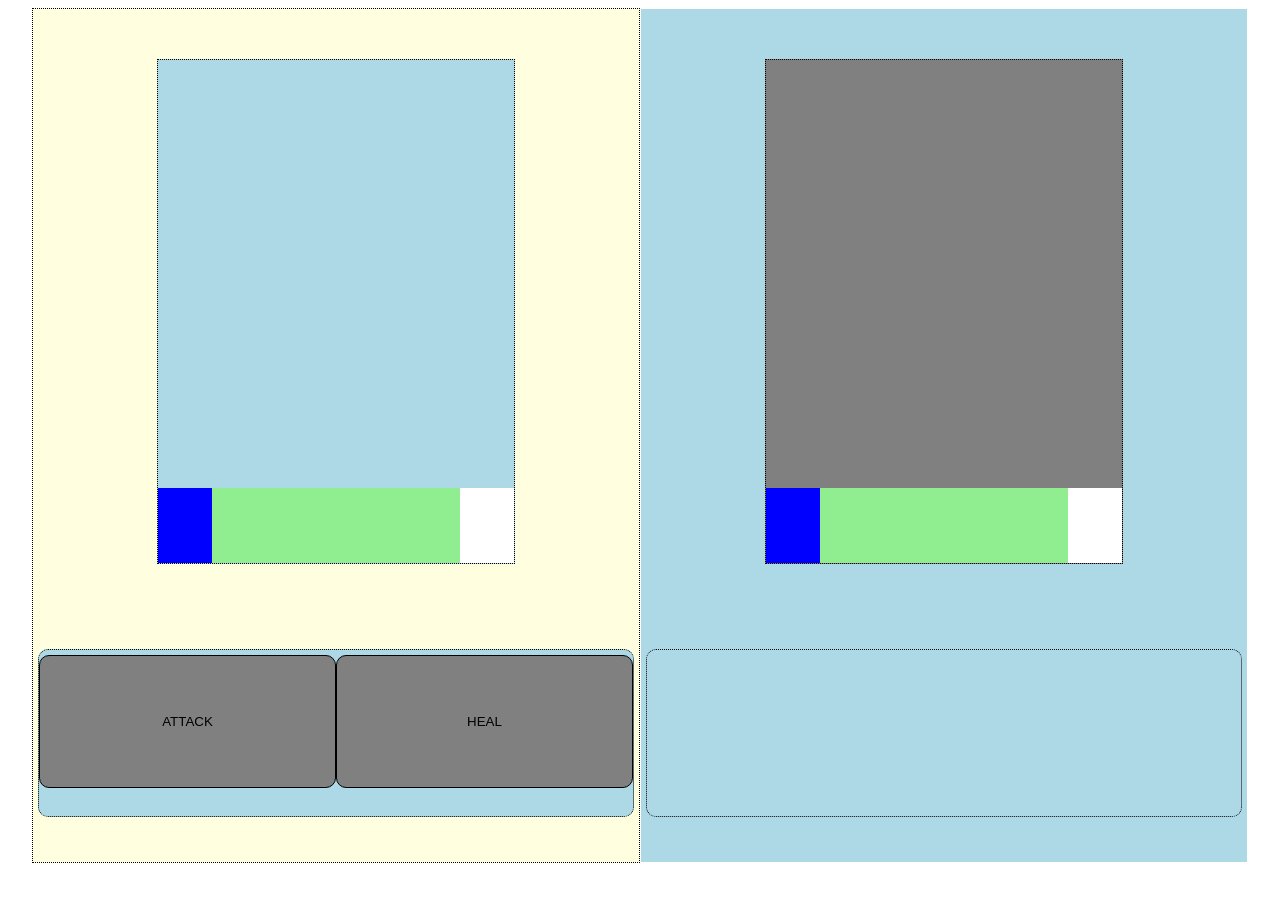
==== main.html @ 26bba5b1 "everything is on the place in the page where it should be, now working on updating the DOM when dama" ====
<!DOCTYPE html>
<html>

<head>
  <meta charset="utf-8">
  <title>Fantasy Fight Extreme</title>
  <link rel="stylesheet" href="style.css">
</head>

<body>

  <div class="site-wrap">
    <!-- <div class="fight">
        <p>FIGHT!</p>
      </div> -->
    <div class="char-col">
      <div class="character">
        <!-- <img src="./science-gifs/einstein/ezgif.com-crop.gif" alt="einstein"/> -->
        <div class="status-div">
          <div class="status-box" id="char-health">
          </div>
          <div class="status-box" id="char-heals">
          </div>
        </div>
      </div>
      <div class="button-panel">
        <button type="button" id="attack" active=false>ATTACK</button>
        <button type="button" id="heal" active=false>HEAL</button>
      </div>
    </div>

    <div class="enemy-col">
      <div class="enemy one">
        <div class="status-div">
          <div class="status-box" id="enemy-health">
          </div>
          <div class="status-box" id="enemy-heals">
          </div>
        </div>
      </div>
      <div class="button-panel">
        <!-- Note, just filler so the columns will display correctly  -->
      </div>

    </div>
  </div>

  <script src="game.js"></script>

</body>

</html>
---- style.css ----
* {
  box-sizing: border-box;
}

body {

}

img {
  height: 100%;
}

p {
  font-size: 20px;
  color: black;
}

.site-wrap {
  position: relative;
  height: 95vh;
  width: 95vw;
  background: lightgreen;
  margin: 0 auto;
}

/*.fight {
  width: 30%;
  height: 15%;
  background: rgba(0,0,0,0.5);
  margin-top: 15px;
  float: center;
  text-align: center;
}*/

.char-col {
  position: relative;
  width: 50%;
  height: 100%;
  padding: 5px;
  background: lightyellow;
  border: 1px dotted black;
  float: left;
  display: flex;
  flex-direction: column;
  justify-content: space-around;
}

.character {
  position: relative;
  height: 60%;
  width: 60%;
  background: lightblue;
  border: 1px dotted black;
  margin: 5px auto;
}

.status-div {
  position: absolute;
  bottom: 0;
  height: 15%;
  width: 100%;
  background: lightgreen;
}

.status-box {
  height: 100%;
  width: 15%;
  position: absolute;
}

#char-health {
  background: blue;
  left: 0;
}

#char-heals {
  background: white;
  right: 0;
}

#enemy-health {
  background: blue;
  left: 0;
}


#enemy-heals {
  background: white;
  right: 0;
}

.button-panel {
  height: 20%;
  width: 100%;
  margin: 0 auto;
  background: lightblue;
  border: 1px dotted black;
  border-radius: 10px;
}

/* come back to this later, makes the button div bigger to indicate that you can attack, etc.*/
.active {
  position: absolute;
  width: 110%;
  height: 70%;
  bottom: 0;
}

button {
  position: relative;
  float: left;
  height: 80%;
  width: 50%;
  margin: 5px 0 5px 0;
  background: gray;
  border: 1px solid black;
  border-radius: 10px;
}

.enemy-col {
  position: relative;
  width: 50%;
  height: 100%;
  padding: 5px;
  background: lightblue;
  border: 1px solid white;
  float: left;
  display: flex;
  flex-direction: column;
  justify-content: space-around;
}

.enemy {
  position: relative;
  height: 60%;
  width: 60%;
  margin: 5px auto;
  background: gray;
  border: 1px dotted black;
}
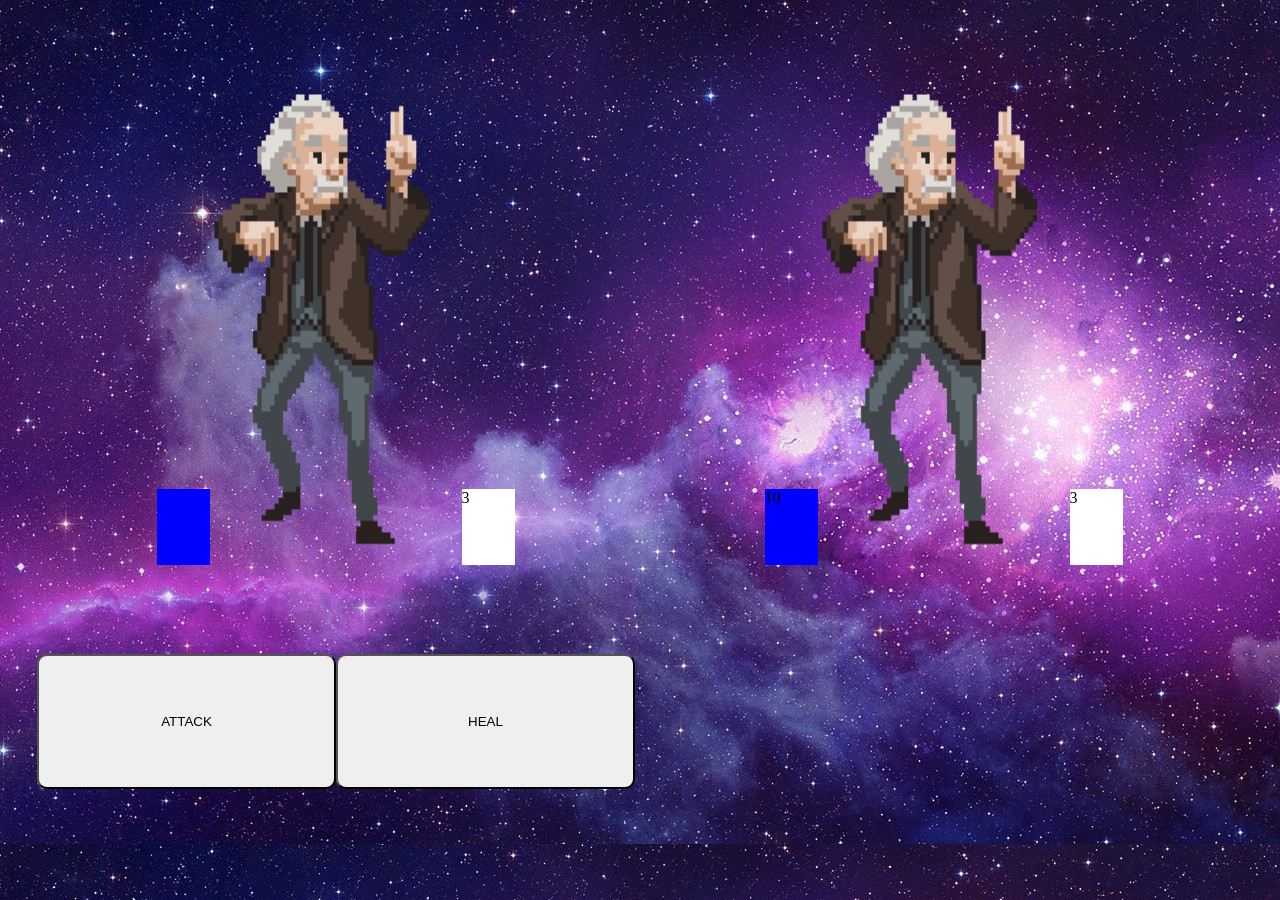
==== commit dfa45b75: "about to start working on the transitions for HP/heal count" ====
--- a/main.html
+++ b/main.html
@@ -10,12 +10,10 @@
 <body>
 
   <div class="site-wrap">
-    <!-- <div class="fight">
-        <p>FIGHT!</p>
-      </div> -->
+    <!-- <img src="./bg/galaxy.jpg" alt="" /> -->
     <div class="char-col">
       <div class="character">
-        <!-- <img src="./science-gifs/einstein/ezgif.com-crop.gif" alt="einstein"/> -->
+        <img src="./science-gifs/einstein/ezgif.com-crop.gif" alt="einstein"/>
         <div class="status-div">
           <div class="status-box" id="char-health">
           </div>
@@ -31,6 +29,7 @@
 
     <div class="enemy-col">
       <div class="enemy one">
+        <img src="./science-gifs/einstein/ezgif.com-crop.gif" alt="einstein"/>
         <div class="status-div">
           <div class="status-box" id="enemy-health">
           </div>
--- a/style.css
+++ b/style.css
@@ -3,11 +3,12 @@
 }
 
 body {
-
+  background: url(./bg/galaxy.jpg);
 }
 
 img {
   height: 100%;
+  width: 100%;
 }
 
 p {
@@ -16,11 +17,10 @@
 }
 
 .site-wrap {
-  position: relative;
   height: 95vh;
   width: 95vw;
-  background: lightgreen;
   margin: 0 auto;
+  z-index: -1;
 }
 
 /*.fight {
@@ -37,8 +37,6 @@
   width: 50%;
   height: 100%;
   padding: 5px;
-  background: lightyellow;
-  border: 1px dotted black;
   float: left;
   display: flex;
   flex-direction: column;
@@ -49,8 +47,6 @@
   position: relative;
   height: 60%;
   width: 60%;
-  background: lightblue;
-  border: 1px dotted black;
   margin: 5px auto;
 }
 
@@ -59,7 +55,6 @@
   bottom: 0;
   height: 15%;
   width: 100%;
-  background: lightgreen;
 }
 
 .status-box {
@@ -93,9 +88,6 @@
   height: 20%;
   width: 100%;
   margin: 0 auto;
-  background: lightblue;
-  border: 1px dotted black;
-  border-radius: 10px;
 }
 
 /* come back to this later, makes the button div bigger to indicate that you can attack, etc.*/
@@ -112,8 +104,6 @@
   height: 80%;
   width: 50%;
   margin: 5px 0 5px 0;
-  background: gray;
-  border: 1px solid black;
   border-radius: 10px;
 }
 
@@ -122,8 +112,6 @@
   width: 50%;
   height: 100%;
   padding: 5px;
-  background: lightblue;
-  border: 1px solid white;
   float: left;
   display: flex;
   flex-direction: column;
@@ -135,6 +123,4 @@
   height: 60%;
   width: 60%;
   margin: 5px auto;
-  background: gray;
-  border: 1px dotted black;
 }
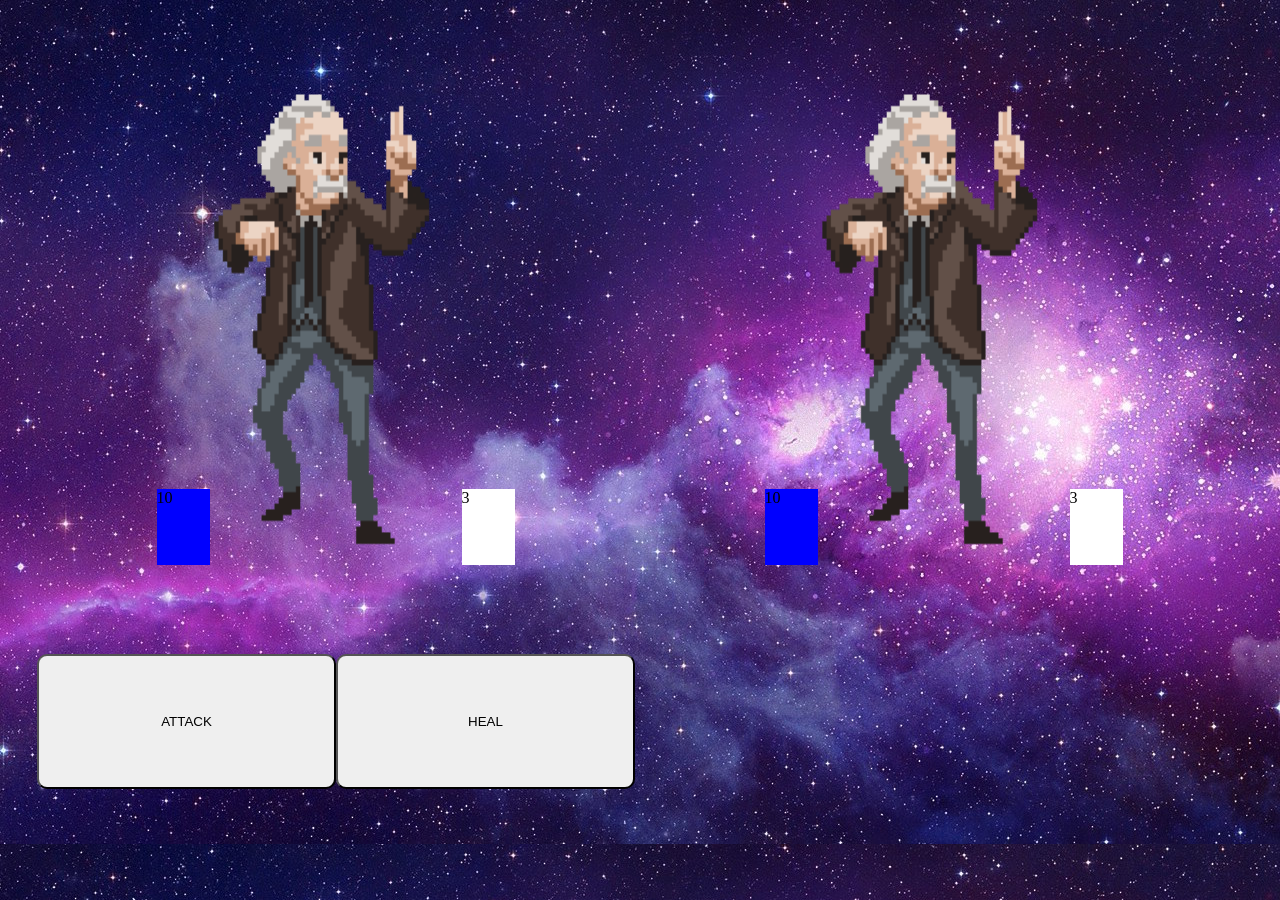
==== commit 49b91801: "on the path to getting these animations done. appecreating and appending children instead of alterin" ====
--- a/main.html
+++ b/main.html
@@ -5,12 +5,15 @@
   <meta charset="utf-8">
   <title>Fantasy Fight Extreme</title>
   <link rel="stylesheet" href="style.css">
+  <link rel="stylesheet" href="animations.css">
 </head>
 
 <body>
+  <audio autoplay>
+  <source src="./audio/audio.mp3" type="audio/mpeg">
+</audio>
 
   <div class="site-wrap">
-    <!-- <img src="./bg/galaxy.jpg" alt="" /> -->
     <div class="char-col">
       <div class="character">
         <img src="./science-gifs/einstein/ezgif.com-crop.gif" alt="einstein"/>
--- a/style.css
+++ b/style.css
@@ -20,7 +20,6 @@
   height: 95vh;
   width: 95vw;
   margin: 0 auto;
-  z-index: -1;
 }
 
 /*.fight {
--- a/animations.css
+++ b/animations.css
@@ -0,0 +1,48 @@
+.slideUp{
+	animation-name: slideUp;
+	-webkit-animation-name: slideUp;
+
+	animation-duration: 0.5s;
+	-webkit-animation-duration: 0.5s;
+
+	animation-timing-function: ease;
+	-webkit-animation-timing-function: ease;
+
+	visibility: visible !important;
+}
+
+@keyframes slideUp {
+	0% {
+		transform: translateY(150%);
+	}
+	100% {
+		transform: translateY(0%);
+	}
+}
+
+
+
+.face:hover {
+  animation: shake 0.82s cubic-bezier(.36,.07,.19,.97) both;
+  transform: translate3d(0, 0, 0);
+  backface-visibility: hidden;
+  perspective: 1000px;
+}
+
+@keyframes shake {
+  10%, 90% {
+    transform: translate3d(-1px, 0, 0);
+  }
+
+  20%, 80% {
+    transform: translate3d(2px, 0, 0);
+  }
+
+  30%, 50%, 70% {
+    transform: translate3d(-4px, 0, 0);
+  }
+
+  40%, 60% {
+    transform: translate3d(4px, 0, 0);
+  }
+}
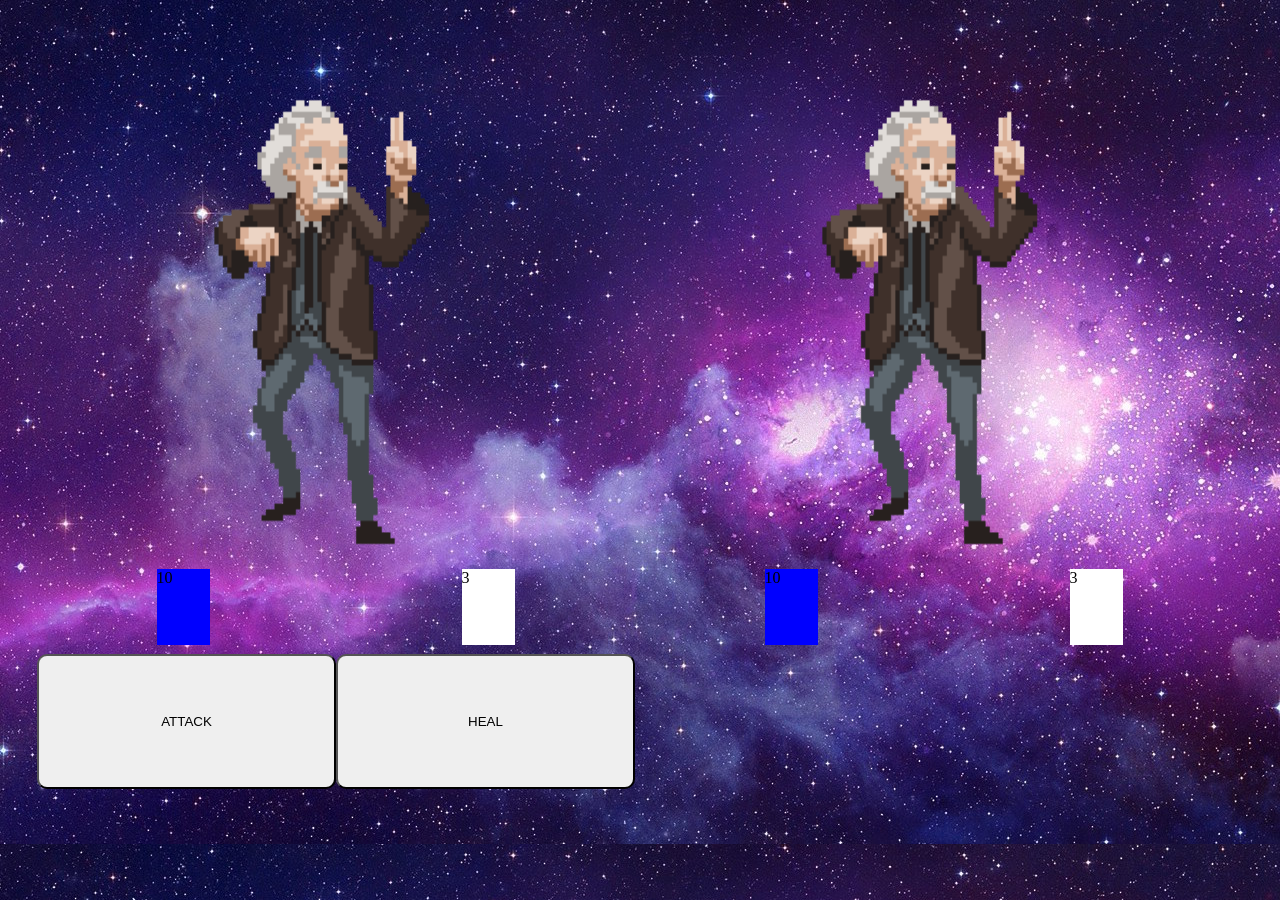
==== commit aa022c00: "IT WORKSgit add -A! char health/heals now animate. moving onto gif shaking" ====
--- a/main.html
+++ b/main.html
@@ -9,18 +9,18 @@
 </head>
 
 <body>
-  <audio autoplay>
-  <source src="./audio/audio.mp3" type="audio/mpeg">
-</audio>
+  <!-- <audio autoplay>
+    <source src="./audio/audio.mp3" type="audio/mpeg">
+  </audio> -->
 
   <div class="site-wrap">
     <div class="char-col">
       <div class="character">
-        <img src="./science-gifs/einstein/ezgif.com-crop.gif" alt="einstein"/>
+        <img src="./science-gifs/einstein/ezgif.com-crop.gif" alt="einstein" />
         <div class="status-div">
-          <div class="status-box" id="char-health">
+          <div class="status-box slideUp-1" id="char-health">
           </div>
-          <div class="status-box" id="char-heals">
+          <div class="status-box slideUp-1" id="char-heals">
           </div>
         </div>
       </div>
@@ -32,11 +32,11 @@
 
     <div class="enemy-col">
       <div class="enemy one">
-        <img src="./science-gifs/einstein/ezgif.com-crop.gif" alt="einstein"/>
+        <img src="./science-gifs/einstein/ezgif.com-crop.gif" alt="einstein" />
         <div class="status-div">
-          <div class="status-box" id="enemy-health">
+          <div class="status-box slideUp-1" id="enemy-health">
           </div>
-          <div class="status-box" id="enemy-heals">
+          <div class="status-box slideUp-1" id="enemy-heals">
           </div>
         </div>
       </div>
--- a/style.css
+++ b/style.css
@@ -50,7 +50,7 @@
 }
 
 .status-div {
-  position: absolute;
+  position: relative;
   bottom: 0;
   height: 15%;
   width: 100%;
--- a/animations.css
+++ b/animations.css
@@ -1,9 +1,9 @@
-.slideUp{
-	animation-name: slideUp;
-	-webkit-animation-name: slideUp;
+.slideUp-1{
+	animation-name: slideUp-1;
+	-webkit-animation-name: slideUp-1;
 
-	animation-duration: 0.5s;
-	-webkit-animation-duration: 0.5s;
+  animation-duration: 0.75s;
+	-webkit-animation-duration: 0.75s;
 
 	animation-timing-function: ease;
 	-webkit-animation-timing-function: ease;
@@ -11,38 +11,77 @@
 	visibility: visible !important;
 }
 
-@keyframes slideUp {
+@keyframes slideUp-1 {
 	0% {
-		transform: translateY(150%);
+		transform: translateY(300%);
 	}
 	100% {
 		transform: translateY(0%);
 	}
 }
 
+.slideUp-2{
+	animation-name: slideUp-2;
+	-webkit-animation-name: slideUp-2;
 
+	animation-duration: 0.75s;
+	-webkit-animation-duration: 0.75s;
 
-.face:hover {
+	animation-timing-function: ease;
+	-webkit-animation-timing-function: ease;
+
+	visibility: visible !important;
+}
+
+@keyframes slideUp-2 {
+	0% {
+		transform: translateY(300%);
+	}
+	100% {
+		transform: translateY(0%);
+	}
+}
+
+.shake-1 {
   animation: shake 0.82s cubic-bezier(.36,.07,.19,.97) both;
   transform: translate3d(0, 0, 0);
   backface-visibility: hidden;
   perspective: 1000px;
 }
 
-@keyframes shake {
+@keyframes shake-1 {
   10%, 90% {
     transform: translate3d(-1px, 0, 0);
   }
-
   20%, 80% {
     transform: translate3d(2px, 0, 0);
   }
-
   30%, 50%, 70% {
     transform: translate3d(-4px, 0, 0);
   }
-
   40%, 60% {
     transform: translate3d(4px, 0, 0);
   }
 }
+
+.shake-1 {
+  animation: shake 0.82s cubic-bezier(.36,.07,.19,.97) both;
+  transform: translate3d(0, 0, 0);
+  backface-visibility: hidden;
+  perspective: 1000px;
+}
+
+@keyframes shake-2 {
+  10%, 90% {
+    transform: translate3d(-1px, 0, 0);
+  }
+  20%, 80% {
+    transform: translate3d(2px, 0, 0);
+  }
+  30%, 50%, 70% {
+    transform: translate3d(-4px, 0, 0);
+  }
+  40%, 60% {
+    transform: translate3d(4px, 0, 0);
+  }
+}
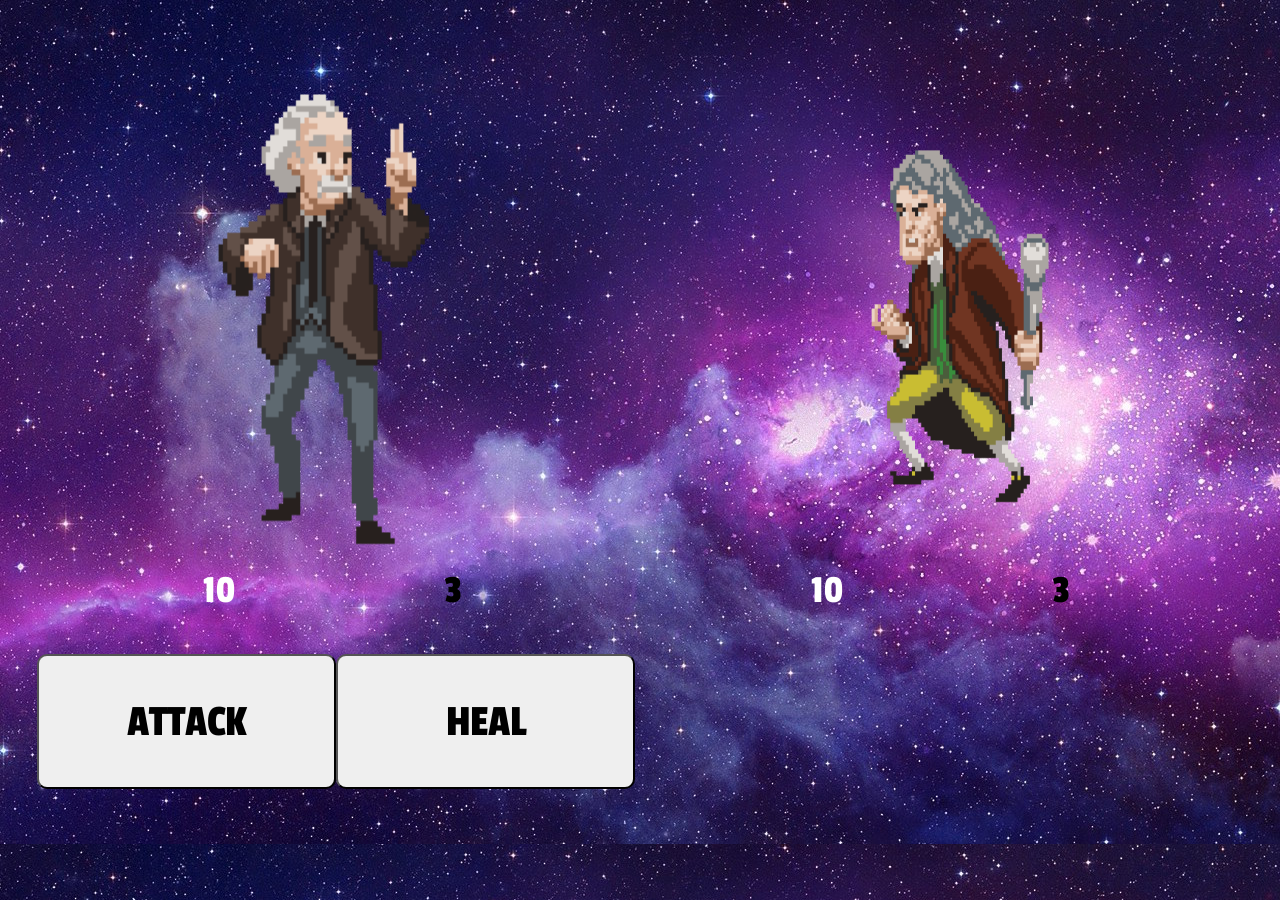
==== commit a4d7c4e1: "rounding the bend, wrapping up on animations, creating gameover/victory screens" ====
--- a/main.html
+++ b/main.html
@@ -6,17 +6,18 @@
   <title>Fantasy Fight Extreme</title>
   <link rel="stylesheet" href="style.css">
   <link rel="stylesheet" href="animations.css">
+  <link href='https://fonts.googleapis.com/css?family=Passion+One:700|Signika+Negative|Stardos+Stencil' rel='stylesheet' type='text/css'>
 </head>
 
 <body>
-  <!-- <audio autoplay>
+  <audio autoplay>
     <source src="./audio/audio.mp3" type="audio/mpeg">
-  </audio> -->
+  </audio>
 
   <div class="site-wrap">
     <div class="char-col">
       <div class="character">
-        <img src="./science-gifs/einstein/ezgif.com-crop.gif" alt="einstein" />
+        <img src="./gifs/einstein.gif" alt="einstein" />
         <div class="status-div">
           <div class="status-box slideUp-1" id="char-health">
           </div>
@@ -31,8 +32,8 @@
     </div>
 
     <div class="enemy-col">
-      <div class="enemy one">
-        <img src="./science-gifs/einstein/ezgif.com-crop.gif" alt="einstein" />
+      <div class="enemy">
+        <img src="./gifs/newton.gif" class = "flip" alt="newton" />
         <div class="status-div">
           <div class="status-box slideUp-1" id="enemy-health">
           </div>
--- a/style.css
+++ b/style.css
@@ -58,29 +58,32 @@
 
 .status-box {
   height: 100%;
-  width: 15%;
+  width: 35%;
   position: absolute;
+  font-family: 'Passion One', bold;
+  font-size: 40px;
+  text-align: center;
 }
 
 #char-health {
-  background: blue;
   left: 0;
+  color: white;
 }
 
 #char-heals {
-  background: white;
   right: 0;
+  color: black;
 }
 
 #enemy-health {
-  background: blue;
   left: 0;
+  color: white;
 }
 
 
 #enemy-heals {
-  background: white;
   right: 0;
+  color: black;
 }
 
 .button-panel {
@@ -104,6 +107,8 @@
   width: 50%;
   margin: 5px 0 5px 0;
   border-radius: 10px;
+  font-family: 'Passion One', bold;
+  font-size: 45px;
 }
 
 .enemy-col {
--- a/animations.css
+++ b/animations.css
@@ -49,39 +49,45 @@
   perspective: 1000px;
 }
 
-@keyframes shake-1 {
+@keyframes shake {
   10%, 90% {
-    transform: translate3d(-1px, 0, 0);
+    transform: translate3d(-5px, 0, 0);
   }
+
   20%, 80% {
-    transform: translate3d(2px, 0, 0);
+    transform: translate3d(5px, 0, 0);
   }
+
   30%, 50%, 70% {
-    transform: translate3d(-4px, 0, 0);
+    transform: translate3d(-7px, 0, 0);
   }
+
   40%, 60% {
-    transform: translate3d(4px, 0, 0);
+    transform: translate3d(9px, 0, 0);
   }
 }
 
-.shake-1 {
+.shake-2 {
   animation: shake 0.82s cubic-bezier(.36,.07,.19,.97) both;
   transform: translate3d(0, 0, 0);
   backface-visibility: hidden;
   perspective: 1000px;
 }
 
-@keyframes shake-2 {
+/*@keyframes shake-2 {
   10%, 90% {
-    transform: translate3d(-1px, 0, 0);
+    transform: translate3d(-5px, 0, 0);
   }
+
   20%, 80% {
-    transform: translate3d(2px, 0, 0);
+    transform: translate3d(5px, 0, 0);
   }
+
   30%, 50%, 70% {
-    transform: translate3d(-4px, 0, 0);
+    transform: translate3d(-7px, 0, 0);
   }
+
   40%, 60% {
-    transform: translate3d(4px, 0, 0);
+    transform: translate3d(9px, 0, 0);
   }
-}
+}*/
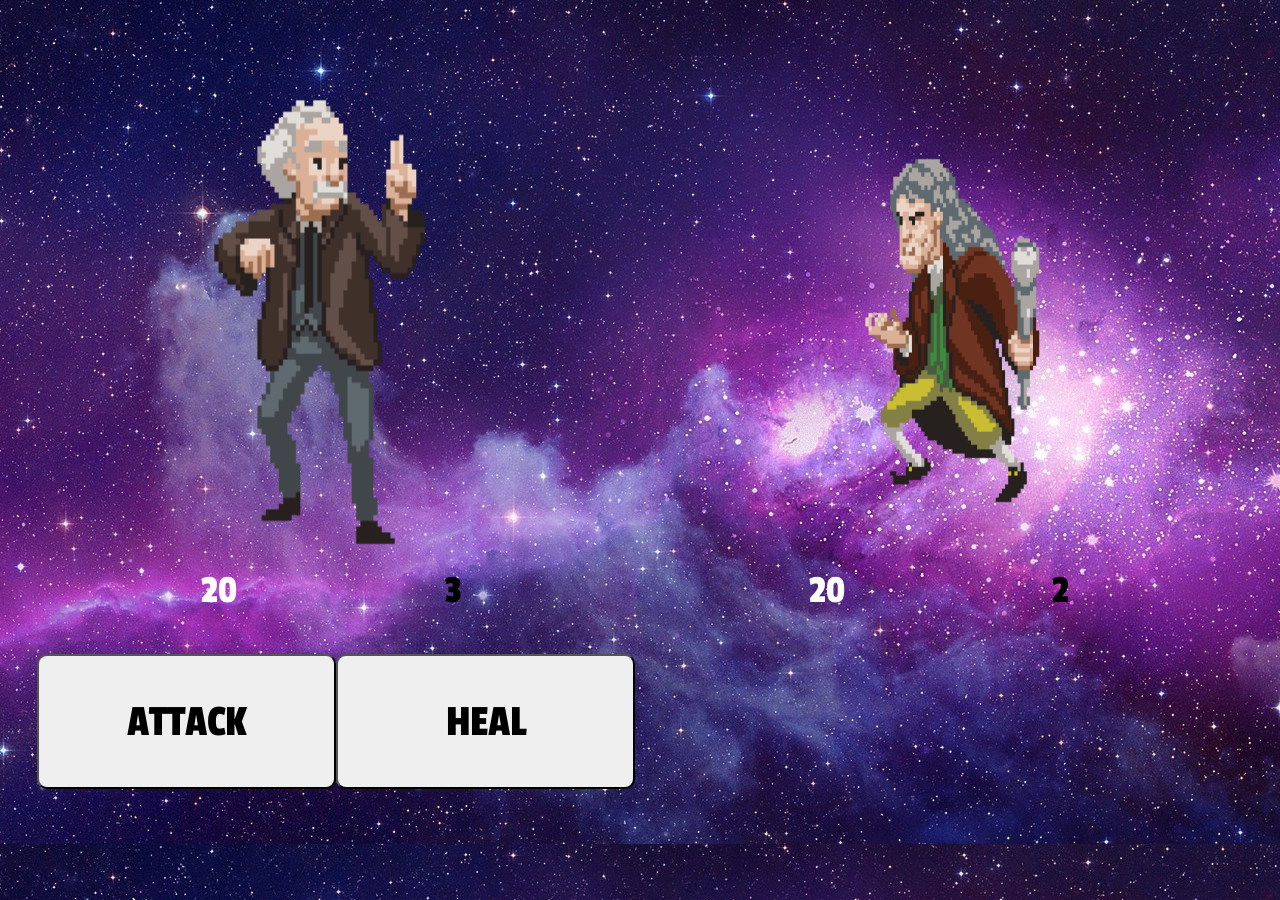
==== commit a52b5fd3: "weirdly, game win/lose is not firing when it should..." ====
--- a/main.html
+++ b/main.html
@@ -10,13 +10,13 @@
 </head>
 
 <body>
-  <audio autoplay>
+  <!-- <audio autoplay>
     <source src="./audio/audio.mp3" type="audio/mpeg">
-  </audio>
+  </audio> -->
 
   <div class="site-wrap">
     <div class="char-col">
-      <div class="character">
+      <div class="character shake-1">
         <img src="./gifs/einstein.gif" alt="einstein" />
         <div class="status-div">
           <div class="status-box slideUp-1" id="char-health">
@@ -32,7 +32,7 @@
     </div>
 
     <div class="enemy-col">
-      <div class="enemy">
+      <div class="enemy shake-1">
         <img src="./gifs/newton.gif" class = "flip" alt="newton" />
         <div class="status-div">
           <div class="status-box slideUp-1" id="enemy-health">
@@ -42,7 +42,7 @@
         </div>
       </div>
       <div class="button-panel">
-        <!-- Note, just filler so the columns will display correctly  -->
+        <!-- Filler so flexbox will put the enemy column in the right spot  -->
       </div>
 
     </div>
--- a/style.css
+++ b/style.css
@@ -11,25 +11,11 @@
   width: 100%;
 }
 
-p {
-  font-size: 20px;
-  color: black;
-}
-
 .site-wrap {
   height: 95vh;
   width: 95vw;
   margin: 0 auto;
 }
-
-/*.fight {
-  width: 30%;
-  height: 15%;
-  background: rgba(0,0,0,0.5);
-  margin-top: 15px;
-  float: center;
-  text-align: center;
-}*/
 
 .char-col {
   position: relative;
@@ -128,3 +114,11 @@
   width: 60%;
   margin: 5px auto;
 }
+
+.gameOver {
+  font-family: 'Passion One', bold;
+  font-size: 80px;
+  color: white;
+  margin: 0 auto;
+  padding: 10px;
+};
--- a/animations.css
+++ b/animations.css
@@ -49,6 +49,13 @@
   perspective: 1000px;
 }
 
+.shake-2 {
+  animation: shake 0.82s cubic-bezier(.36,.07,.19,.97) both;
+  transform: translate3d(0, 0, 0);
+  backface-visibility: hidden;
+  perspective: 1000px;
+}
+
 @keyframes shake {
   10%, 90% {
     transform: translate3d(-5px, 0, 0);
@@ -66,28 +73,3 @@
     transform: translate3d(9px, 0, 0);
   }
 }
-
-.shake-2 {
-  animation: shake 0.82s cubic-bezier(.36,.07,.19,.97) both;
-  transform: translate3d(0, 0, 0);
-  backface-visibility: hidden;
-  perspective: 1000px;
-}
-
-/*@keyframes shake-2 {
-  10%, 90% {
-    transform: translate3d(-5px, 0, 0);
-  }
-
-  20%, 80% {
-    transform: translate3d(5px, 0, 0);
-  }
-
-  30%, 50%, 70% {
-    transform: translate3d(-7px, 0, 0);
-  }
-
-  40%, 60% {
-    transform: translate3d(9px, 0, 0);
-  }
-}*/
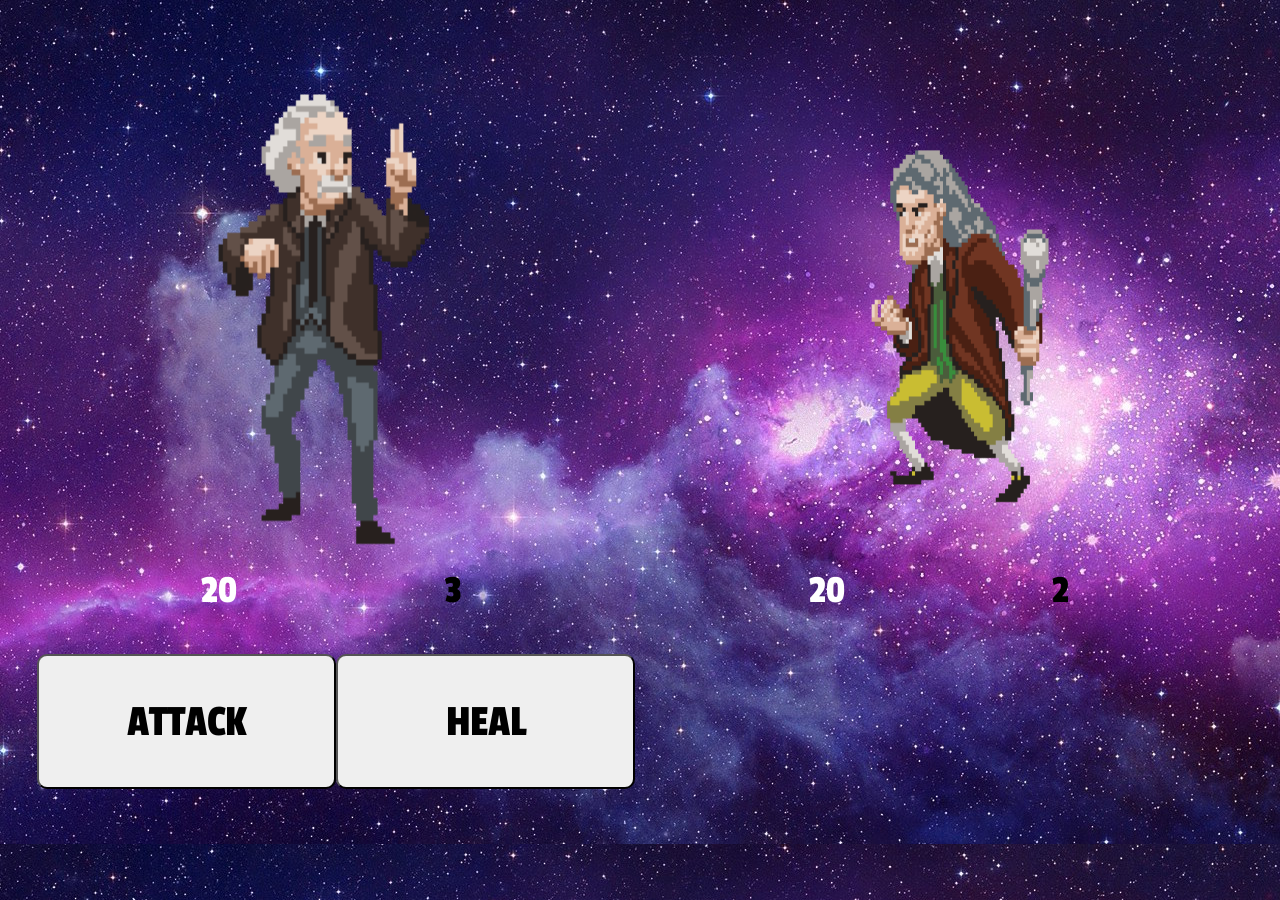
==== commit 68cc4fe9: "gameover works now" ====
--- a/main.html
+++ b/main.html
@@ -3,7 +3,7 @@
 
 <head>
   <meta charset="utf-8">
-  <title>Fantasy Fight Extreme</title>
+  <title>Super Science Showdown</title>
   <link rel="stylesheet" href="style.css">
   <link rel="stylesheet" href="animations.css">
   <link href='https://fonts.googleapis.com/css?family=Passion+One:700|Signika+Negative|Stardos+Stencil' rel='stylesheet' type='text/css'>
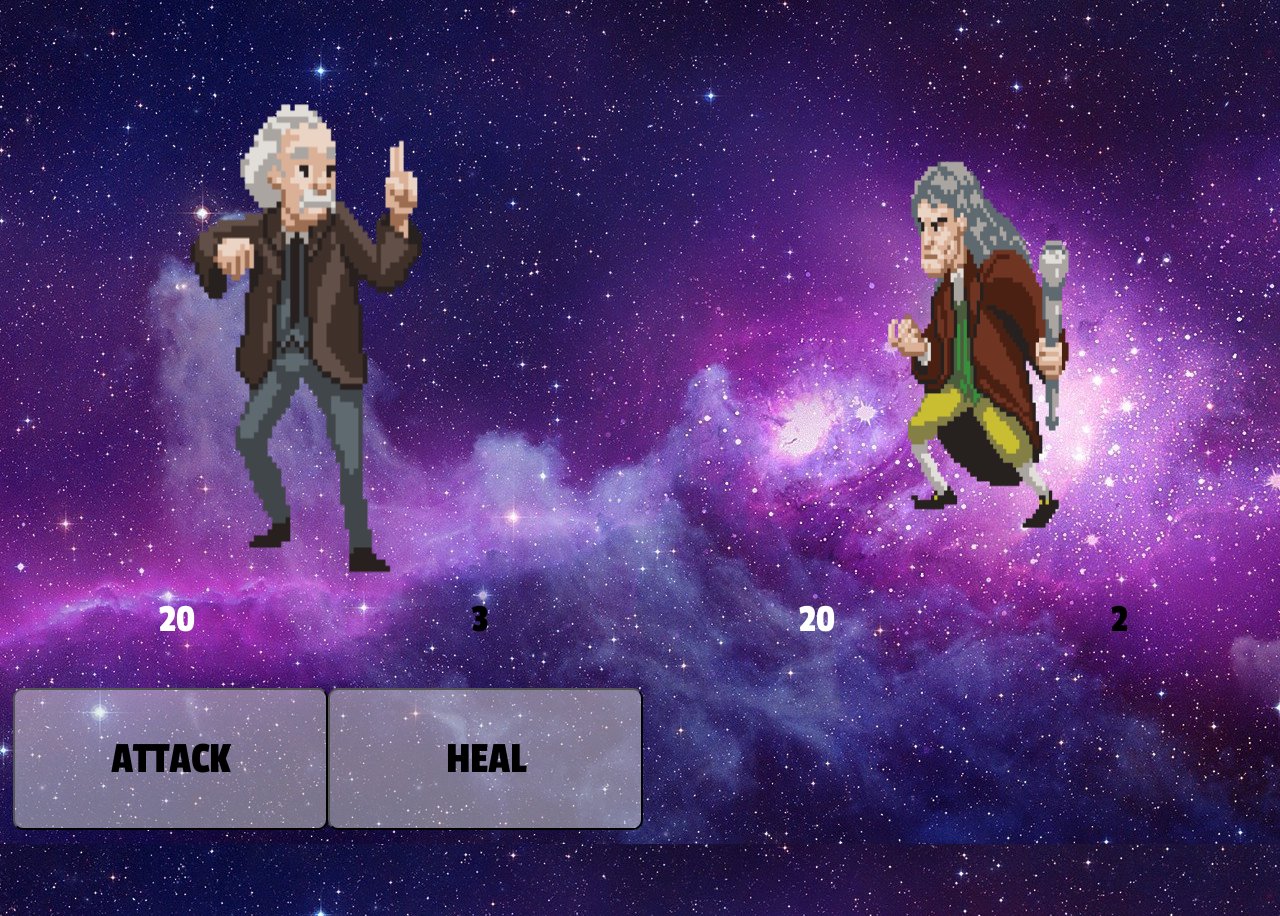
==== commit e12b2127: "and we're done, super science combat 1.0 completed" ====
--- a/main.html
+++ b/main.html
@@ -3,18 +3,21 @@
 
 <head>
   <meta charset="utf-8">
-  <title>Super Science Showdown</title>
+  <title>Super Science Showdown!</title>
   <link rel="stylesheet" href="style.css">
   <link rel="stylesheet" href="animations.css">
   <link href='https://fonts.googleapis.com/css?family=Passion+One:700|Signika+Negative|Stardos+Stencil' rel='stylesheet' type='text/css'>
 </head>
 
 <body>
-  <!-- <audio autoplay>
+
+  <!-- Comment out lines 15-17 if you're sick of the song :P -->
+  <audio autoplay>
     <source src="./audio/audio.mp3" type="audio/mpeg">
-  </audio> -->
+  </audio>
 
   <div class="site-wrap">
+
     <div class="char-col">
       <div class="character shake-1">
         <img src="./gifs/einstein.gif" alt="einstein" />
@@ -26,14 +29,14 @@
         </div>
       </div>
       <div class="button-panel">
-        <button type="button" id="attack" active=false>ATTACK</button>
-        <button type="button" id="heal" active=false>HEAL</button>
+        <button type="button" id="attack" class="darkened" active=false>ATTACK</button>
+        <button type="button" id="heal" class="darkened" active=false>HEAL</button>
       </div>
     </div>
 
     <div class="enemy-col">
       <div class="enemy shake-1">
-        <img src="./gifs/newton.gif" class = "flip" alt="newton" />
+        <img src="./gifs/newton.gif" class="flip" alt="newton" />
         <div class="status-div">
           <div class="status-box slideUp-1" id="enemy-health">
           </div>
@@ -44,7 +47,6 @@
       <div class="button-panel">
         <!-- Filler so flexbox will put the enemy column in the right spot  -->
       </div>
-
     </div>
   </div>
 
--- a/style.css
+++ b/style.css
@@ -12,8 +12,8 @@
 }
 
 .site-wrap {
-  height: 95vh;
-  width: 95vw;
+  height: 100vh;
+  width: 100vw;
   margin: 0 auto;
 }
 
@@ -44,7 +44,7 @@
 
 .status-box {
   height: 100%;
-  width: 35%;
+  width: 20%;
   position: absolute;
   font-family: 'Passion One', bold;
   font-size: 40px;
@@ -66,7 +66,6 @@
   color: white;
 }
 
-
 #enemy-heals {
   right: 0;
   color: black;
@@ -78,12 +77,8 @@
   margin: 0 auto;
 }
 
-/* come back to this later, makes the button div bigger to indicate that you can attack, etc.*/
-.active {
-  position: absolute;
-  width: 110%;
-  height: 70%;
-  bottom: 0;
+.darkened {
+  background-color: rgba(0, 0, 0, 0.5);
 }
 
 button {
@@ -95,6 +90,8 @@
   border-radius: 10px;
   font-family: 'Passion One', bold;
   font-size: 45px;
+  cursor: pointer;
+  background: rgba(225, 225, 225, 0.5);
 }
 
 .enemy-col {
@@ -121,4 +118,4 @@
   color: white;
   margin: 0 auto;
   padding: 10px;
-};
+}
--- a/animations.css
+++ b/animations.css
@@ -1,74 +1,80 @@
-.slideUp-1{
-	animation-name: slideUp-1;
-	-webkit-animation-name: slideUp-1;
-
+.slideUp-1 {
+  animation-name: slideUp-1;
+  -webkit-animation-name: slideUp-1;
   animation-duration: 0.75s;
-	-webkit-animation-duration: 0.75s;
-
-	animation-timing-function: ease;
-	-webkit-animation-timing-function: ease;
-
-	visibility: visible !important;
+  -webkit-animation-duration: 0.75s;
+  animation-timing-function: ease;
+  -webkit-animation-timing-function: ease;
+  visibility: visible !important;
 }
 
 @keyframes slideUp-1 {
-	0% {
-		transform: translateY(300%);
-	}
-	100% {
-		transform: translateY(0%);
-	}
+  0% {
+    transform: translateY(300%);
+  }
+  100% {
+    transform: translateY(0%);
+  }
 }
 
-.slideUp-2{
-	animation-name: slideUp-2;
-	-webkit-animation-name: slideUp-2;
-
-	animation-duration: 0.75s;
-	-webkit-animation-duration: 0.75s;
-
-	animation-timing-function: ease;
-	-webkit-animation-timing-function: ease;
-
-	visibility: visible !important;
+.slideUp-2 {
+  animation-name: slideUp-2;
+  -webkit-animation-name: slideUp-2;
+  animation-duration: 0.75s;
+  -webkit-animation-duration: 0.75s;
+  animation-timing-function: ease;
+  -webkit-animation-timing-function: ease;
+  visibility: visible !important;
 }
 
 @keyframes slideUp-2 {
-	0% {
-		transform: translateY(300%);
-	}
-	100% {
-		transform: translateY(0%);
-	}
+  0% {
+    transform: translateY(300%);
+  }
+  100% {
+    transform: translateY(0%);
+  }
 }
 
 .shake-1 {
-  animation: shake 0.82s cubic-bezier(.36,.07,.19,.97) both;
+  animation: shake-1 0.82s cubic-bezier(.36, .07, .19, .97) both;
   transform: translate3d(0, 0, 0);
   backface-visibility: hidden;
   perspective: 1000px;
 }
 
+@keyframes shake-1 {
+  10%, 90% {
+    transform: translate3d(-5px, 0, 0);
+  }
+  20%, 80% {
+    transform: translate3d(5px, 0, 0);
+  }
+  30%, 50%, 70% {
+    transform: translate3d(-7px, 0, 0);
+  }
+  40%, 60% {
+    transform: translate3d(9px, 0, 0);
+  }
+}
+
 .shake-2 {
-  animation: shake 0.82s cubic-bezier(.36,.07,.19,.97) both;
+  animation: shake-2 0.82s cubic-bezier(.36, .07, .19, .97) both;
   transform: translate3d(0, 0, 0);
   backface-visibility: hidden;
   perspective: 1000px;
 }
 
-@keyframes shake {
+@keyframes shake-2 {
   10%, 90% {
     transform: translate3d(-5px, 0, 0);
   }
-
   20%, 80% {
     transform: translate3d(5px, 0, 0);
   }
-
   30%, 50%, 70% {
     transform: translate3d(-7px, 0, 0);
   }
-
   40%, 60% {
     transform: translate3d(9px, 0, 0);
   }
